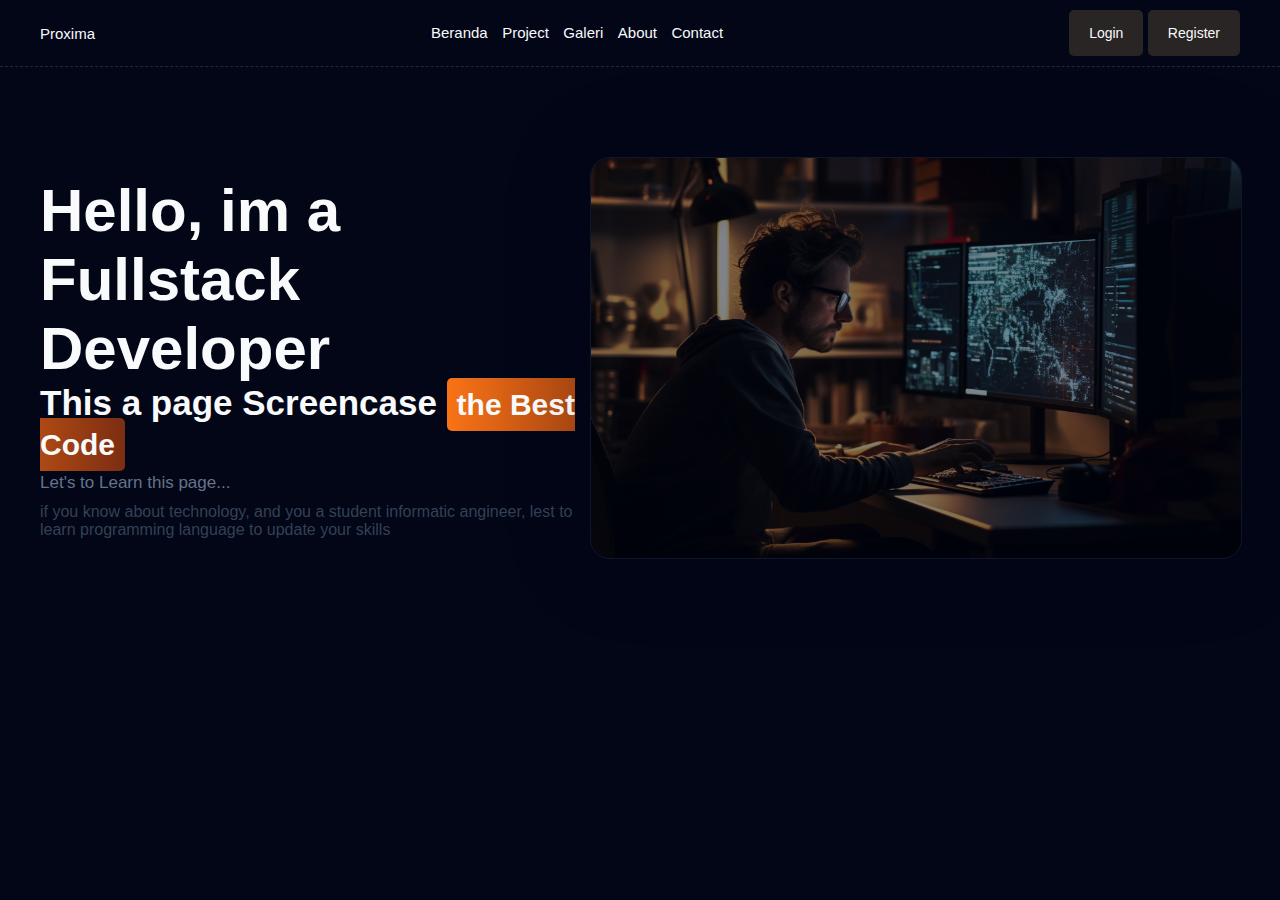
==== mywebsite/index.html @ a2994cc9 "update pertama" ====
<!DOCTYPE html>
<html lang="en">

<head>
    <meta charset="UTF-8">
    <meta name="viewport" content="width=device-width, initial-scale=1.0">
    <title>Web Portfolio</title>
    <link rel="stylesheet" href="css/style.css">
</head>

<body>
    <section>
        <nav>
            <div class="nav-item">
                <a href="">Proxima</a>
                <div class="item">
                    <ul>
                        <li><a href="">Beranda</a></li>
                        <li><a href="">Project</a></li>
                        <li><a href="">Galeri</a></li>
                        <li><a href="">About</a></li>
                        <li><a href="">Contact</a></li>
                    </ul>
                </div>
                <div class="action">
                    <button class="btnlogin">Login</button>
                    <button class="btnregister">Register</button>
                </div>
            </div>
        </nav>
    </section>

    <section>
        <div class="hero">
            <div class="itemleft">
                <h1 class="title">Hello, im a Fullstack Developer </h1>
                <p class="subone">This a page Screencase <span>the Best Code</span></p>
                <p class="subtwo">Let's to Learn this page... </p>
                <p class="description">if you know about technology, and you a student informatic angineer, lest to
                    learn programming
                    language to update your skills </p>
            </div>
            <div class="itemright">
                <div class="images">
                    <img src="/mywebsite/images/img1.jpg" alt="">
                </div>
            </div>
        </div>
    </section>

    <section>
        <main>

        </main>
    </section>

    <section>
        <footer>

        </footer>
    </section>
</body>
<script src="js/script.js"></script>

</html>
---- mywebsite/css/style.css ----
* {
  padding: 0;
  margin: 0;
}

body {
  background-color: #020617;
  font-family: "Poppins", sans-serif;
}

/* this code to section nav and all items in navbar items */
section nav .nav-item {
  display: flex;
  justify-content: space-between;
  padding: 10px 40px;
  border-bottom: 1px dashed #1e293b;
  align-items: center;
  a {
    text-decoration: none;
    font-size: 15px;
    color: #f8fafc;
  }
  .item {
    padding: 10px 0px;
    ul li {
      display: inline;
      margin-right: 10px;
    }
  }
  .action {
    button {
      padding: 15px 20px;
      font-size: 14px;
    }
    .btnlogin {
      background-color: #292524;
      color: #f8fafc;
      border: 0;
      border-radius: 5px;
      &:hover {
        background-color: #0f172a;
        border: 1px solid #475569;
      }
    }

    .btnregister {
      background-color: #292524;
      color: #f8fafc;
      border: 0;
      border-radius: 5px;
      &:hover {
        background-color: #0f172a;
        border: 1px solid #475569;
      }
    }
  }
}

section .hero {
  display: flex;
  justify-content: space-between;
  align-items: center;
  padding: 10px 40px;
  color: #f8fafc;
  margin-top: 80px;
  .itemleft {
    .title {
      font-size: 60px;
    }
    .subone {
      font-size: 35px;
      font-weight: bold;
      margin-bottom: 10px;
      span {
        font-size: 30px;
        background: linear-gradient(to right, #f97316, #7c2d12);
        padding: 10px;
        border-radius: 5px;
        &:hover {
          background: linear-gradient(to right, #7c2d12, #f97316);
        }
      }
    }
    .subtwo {
      font-size: 17px;
      margin-bottom: 10px;
      color: #64748b;
    }
    .description {
      color: #334155;
    }
  }

  .itemright {
    .images {
      height: 400px;
      width: 650px;
      img {
        opacity: 0.5;
        width: 100%;
        height: 100%;
        border-radius: 20px;
        border: 1px solid #1e293b;
        box-shadow: 0px 1px 90px rgba(0, 0, 0, 0.2);
      }
    }
  }
}
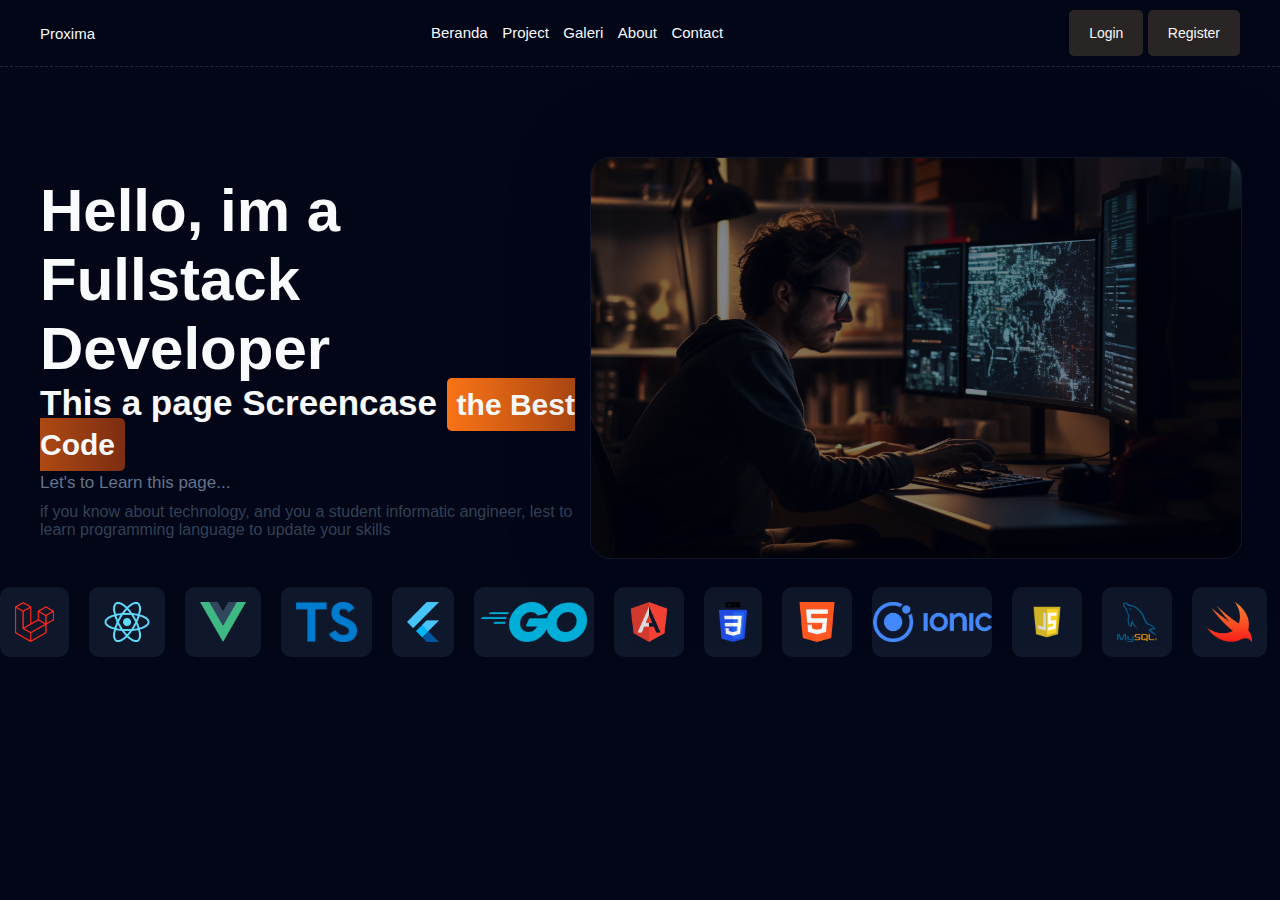
==== commit ee4d536c: "update three" ====
--- a/mywebsite/index.html
+++ b/mywebsite/index.html
@@ -48,6 +48,52 @@
         </div>
     </section>
 
+    <!-- this section running images -->
+    <section>
+        <div class="skill" id="running">
+            <div class="itemRunning">
+                <img src="/mywebsite/images/laravel.png" alt="Laravel logo">
+            </div>
+            <div class="itemRunning">
+                <img src="/mywebsite/images/react.png" alt="React logo">
+            </div>
+            <div class="itemRunning">
+                <img src="/mywebsite/images/vue.png" alt="Vue.js logo">
+            </div>
+            <div class="itemRunning">
+                <img src="/mywebsite/images/typescript.png" alt="TypeScript logo">
+            </div>
+            <div class="itemRunning">
+                <img src="/mywebsite/images/flutter.png" alt="Flutter logo">
+            </div>
+            <div class="itemRunning">
+                <img src="/mywebsite/images/golang.png" alt="Golang logo">
+            </div>
+            <div class="itemRunning">
+                <img src="/mywebsite/images/angular.png" alt="Angular logo">
+            </div>
+            <div class="itemRunning">
+                <img src="/mywebsite/images/css.png" alt="CSS logo">
+            </div>
+            <div class="itemRunning">
+                <img src="/mywebsite/images/html.png" alt="HTML logo">
+            </div>
+            <div class="itemRunning">
+                <img src="/mywebsite/images/ionic.png" alt="Ionic logo">
+            </div>
+            <div class="itemRunning">
+                <img src="/mywebsite/images/javascript.webp" alt="JavaScript logo">
+            </div>
+            <div class="itemRunning">
+                <img src="/mywebsite/images/mysql.png" alt="MySQL logo">
+            </div>
+            <div class="itemRunning">
+                <img src="/mywebsite/images/swiff.png" alt="Swift logo">
+            </div>
+        </div>
+    </section>
+
+
     <section>
         <main>
 
@@ -60,6 +106,8 @@
         </footer>
     </section>
 </body>
+
+
 <script src="js/script.js"></script>
 
 </html>--- a/mywebsite/css/style.css
+++ b/mywebsite/css/style.css
@@ -56,6 +56,7 @@
   }
 }
 
+/* this code section hero */
 section .hero {
   display: flex;
   justify-content: space-between;
@@ -106,3 +107,42 @@
     }
   }
 }
+
+/* this code to section running images */
+section .skill {
+  padding: 20px 0px;
+  display: flex;
+  align-items: center;
+  overflow: hidden;
+  white-space: nowrap;
+  .itemRunning {
+    margin-right: 20px;
+    border-radius: 10px;
+    width: 90px;
+    height: 40px;
+    padding: 15px;
+    background-color: #0f172a;
+    display: flex;
+    justify-content: center;
+    animation: moveRight 10s linear infinite;
+    &:hover {
+      border: 1px solid #475569;
+    }
+    figure {
+      object-fit: cover;
+      /* img {
+      } */
+    }
+  }
+}
+
+@keyframes moveRight {
+  /* start animation from left if using -100% */
+  /* start animation from right if using 100% */
+  0% {
+    transform: translateX(100%);
+  }
+  100% {
+    transform: translateX(-100%);
+  }
+}
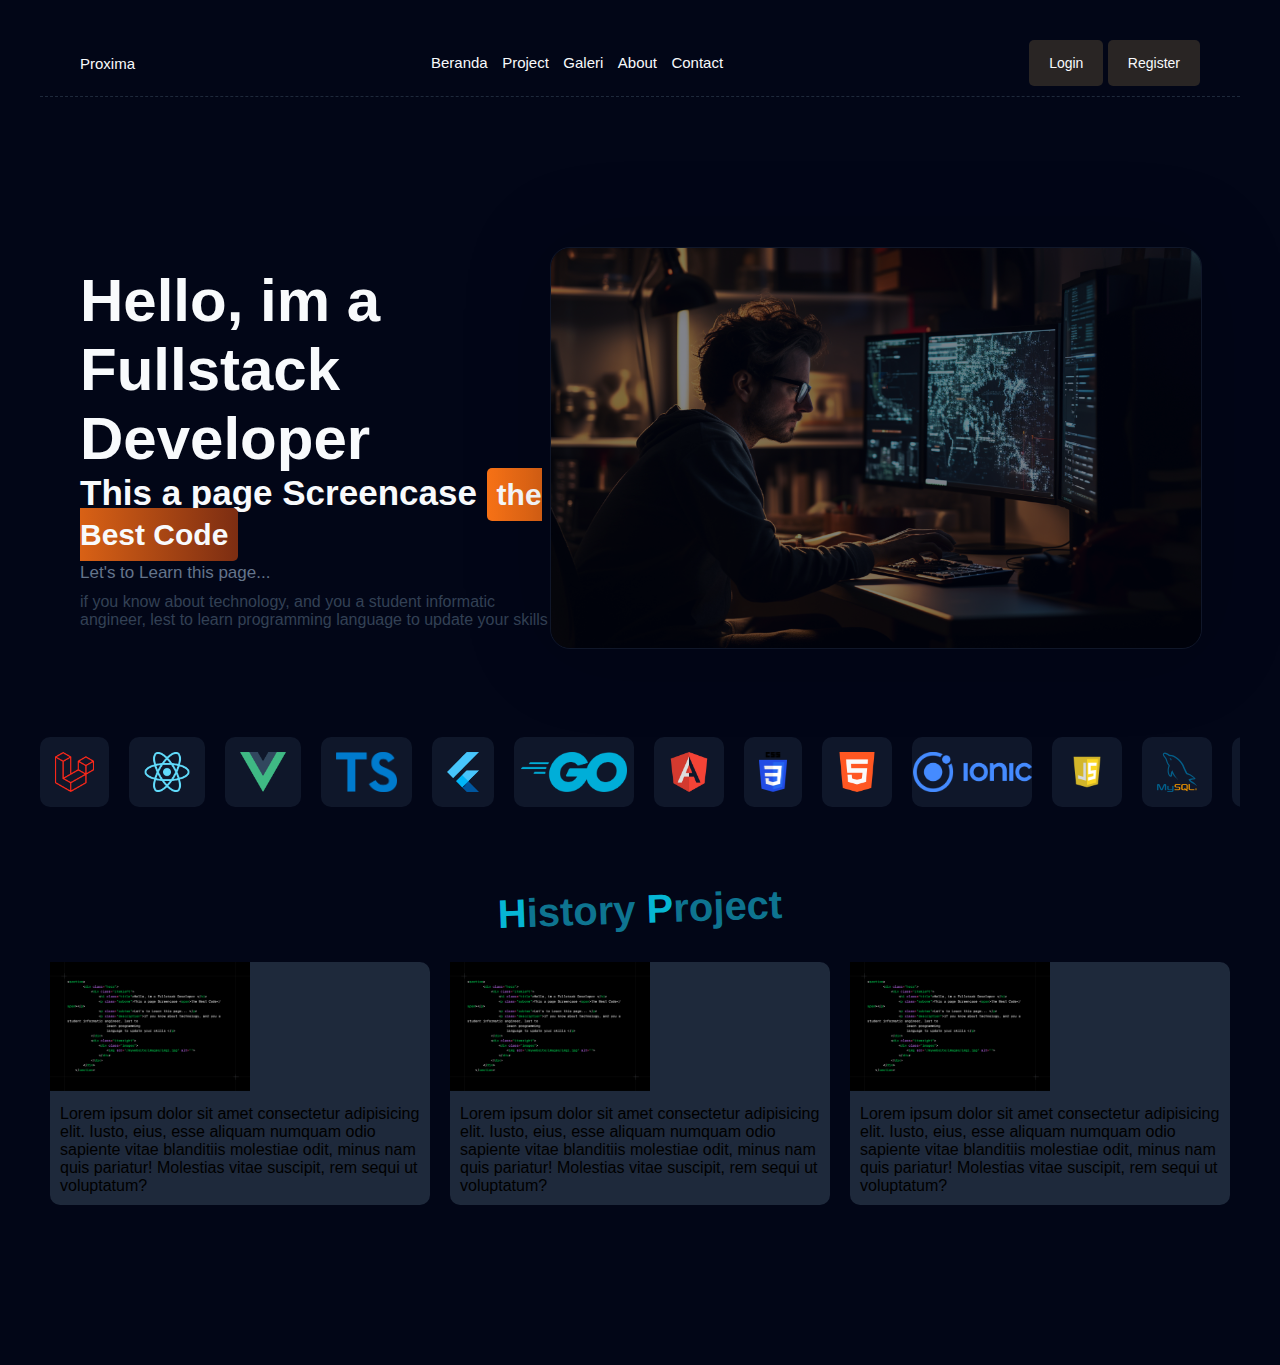
==== commit ce26e6ab: "update four" ====
--- a/mywebsite/index.html
+++ b/mywebsite/index.html
@@ -94,6 +94,36 @@
     </section>
 
 
+    <!-- script code to list project -->
+    <section>
+        <div class="listproject">
+            <div class="sectionTitle">
+                <h1><span>H</span>istory <span>P</span>roject</h1>
+            </div>
+
+            <div class="project">
+                <div class="card">
+                    <img src="/mywebsite/images/codeone.png" alt="">
+                    <p>Lorem ipsum dolor sit amet consectetur adipisicing elit. Iusto, eius, esse aliquam numquam odio
+                        sapiente vitae blanditiis molestiae odit, minus nam quis pariatur! Molestias vitae suscipit, rem
+                        sequi ut voluptatum?</p>
+                </div>
+                <div class="card">
+                    <img src="/mywebsite/images/codeone.png" alt="">
+                    <p>Lorem ipsum dolor sit amet consectetur adipisicing elit. Iusto, eius, esse aliquam numquam odio
+                        sapiente vitae blanditiis molestiae odit, minus nam quis pariatur! Molestias vitae suscipit, rem
+                        sequi ut voluptatum?</p>
+                </div>
+                <div class="card">
+                    <img src="/mywebsite/images/codeone.png" alt="">
+                    <p>Lorem ipsum dolor sit amet consectetur adipisicing elit. Iusto, eius, esse aliquam numquam odio
+                        sapiente vitae blanditiis molestiae odit, minus nam quis pariatur! Molestias vitae suscipit, rem
+                        sequi ut voluptatum?</p>
+                </div>
+            </div>
+        </div>
+    </section>
+
     <section>
         <main>
 
--- a/mywebsite/css/style.css
+++ b/mywebsite/css/style.css
@@ -146,3 +146,43 @@
     transform: translateX(-100%);
   }
 }
+
+section {
+  padding: 30px 40px;
+  .sectionTitle {
+    display: flex;
+    justify-content: center;
+    margin-bottom: 20px;
+    transform: rotate(-2deg);
+    h1 {
+      color: #0e7490;
+      font-size: 40px;
+      span {
+        color: #06b6d4;
+      }
+      &:hover {
+        color: #a5f3fc;
+        span {
+          color: #155e75;
+        }
+      }
+    }
+  }
+
+  .project {
+    display: grid;
+    grid-template-columns: auto auto auto;
+    .card {
+      margin: 10px;
+      border-radius: 10px;
+      background-color: #1e293b;
+      img {
+        object-fit: cover;
+        width: 200px;
+      }
+      p {
+        padding: 10px;
+      }
+    }
+  }
+}
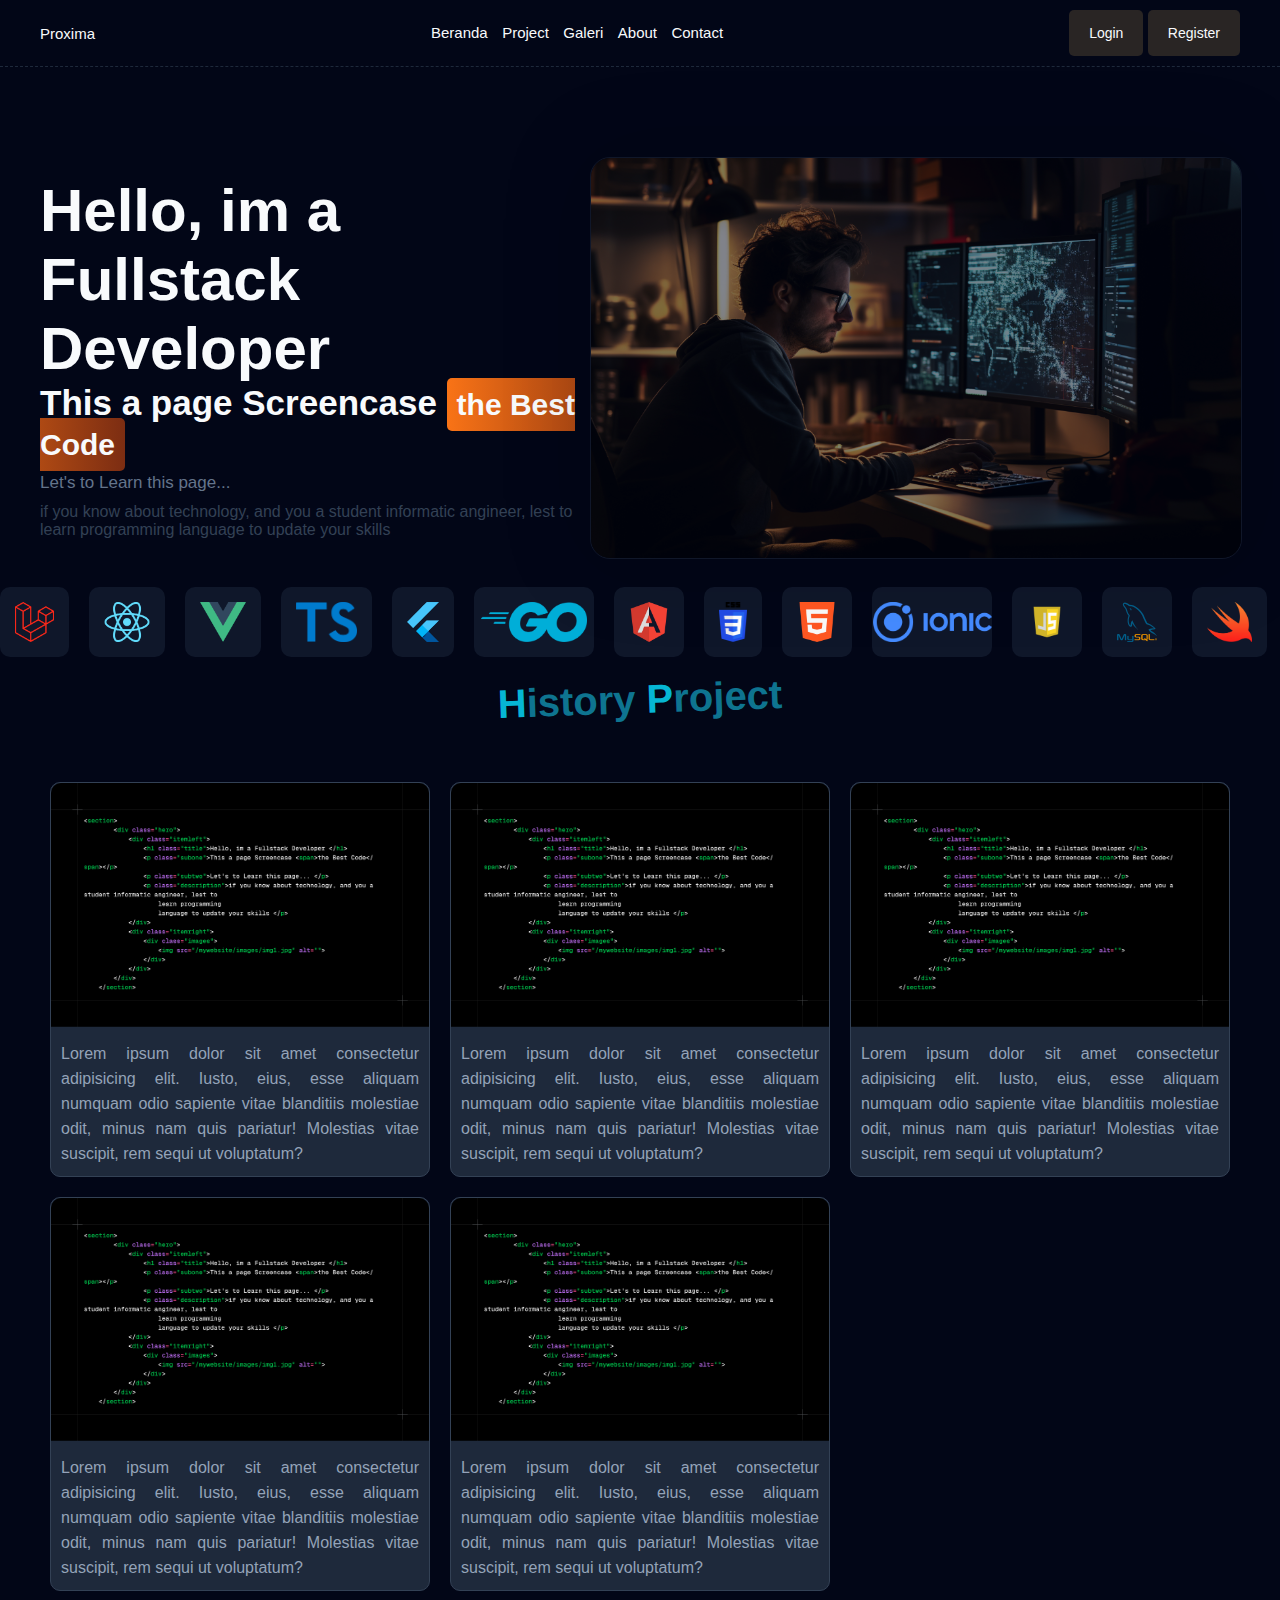
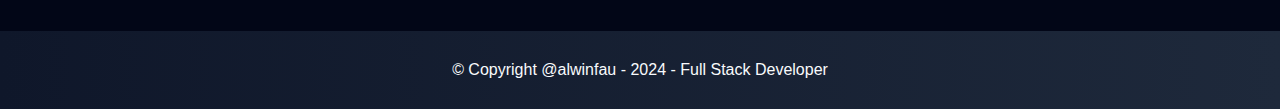
==== commit 41bb4790: "udpate index.html add footer" ====
--- a/mywebsite/index.html
+++ b/mywebsite/index.html
@@ -120,20 +120,26 @@
                         sapiente vitae blanditiis molestiae odit, minus nam quis pariatur! Molestias vitae suscipit, rem
                         sequi ut voluptatum?</p>
                 </div>
+                <div class="card">
+                    <img src="/mywebsite/images/codeone.png" alt="">
+                    <p>Lorem ipsum dolor sit amet consectetur adipisicing elit. Iusto, eius, esse aliquam numquam odio
+                        sapiente vitae blanditiis molestiae odit, minus nam quis pariatur! Molestias vitae suscipit, rem
+                        sequi ut voluptatum?</p>
+                </div>
+                <div class="card">
+                    <img src="/mywebsite/images/codeone.png" alt="">
+                    <p>Lorem ipsum dolor sit amet consectetur adipisicing elit. Iusto, eius, esse aliquam numquam odio
+                        sapiente vitae blanditiis molestiae odit, minus nam quis pariatur! Molestias vitae suscipit, rem
+                        sequi ut voluptatum?</p>
+                </div>
             </div>
         </div>
     </section>
 
     <section>
-        <main>
-
-        </main>
-    </section>
-
-    <section>
-        <footer>
-
-        </footer>
+        <div class="footer">
+            <p>&copy; Copyright @alwinfau - 2024 - Full Stack Developer </p>
+        </div>
     </section>
 </body>
 
--- a/mywebsite/css/style.css
+++ b/mywebsite/css/style.css
@@ -148,7 +148,6 @@
 }
 
 section {
-  padding: 30px 40px;
   .sectionTitle {
     display: flex;
     justify-content: center;
@@ -172,17 +171,39 @@
   .project {
     display: grid;
     grid-template-columns: auto auto auto;
+    padding: 30px 40px;
     .card {
+      border: 1px solid #334155;
       margin: 10px;
       border-radius: 10px;
       background-color: #1e293b;
       img {
         object-fit: cover;
-        width: 200px;
+        border-radius: 10px 10px 0px 0px;
+        width: 100%;
       }
       p {
         padding: 10px;
-      }
-    }
-  }
-}
+        font-size: 16px;
+        line-height: 25px;
+        color: #94a3b8;
+        font-weight: normal;
+        text-align: justify;
+      }
+    }
+  }
+}
+
+section {
+  .footer {
+    background: linear-gradient(to left, #1e293b, #0f172a);
+    margin-bottom: 0px;
+    padding: 30px 0px;
+    color: #f8fafc;
+    width: 100%;
+    text-align: center;
+  }
+  .item-footer {
+    display: flex;
+  }
+}
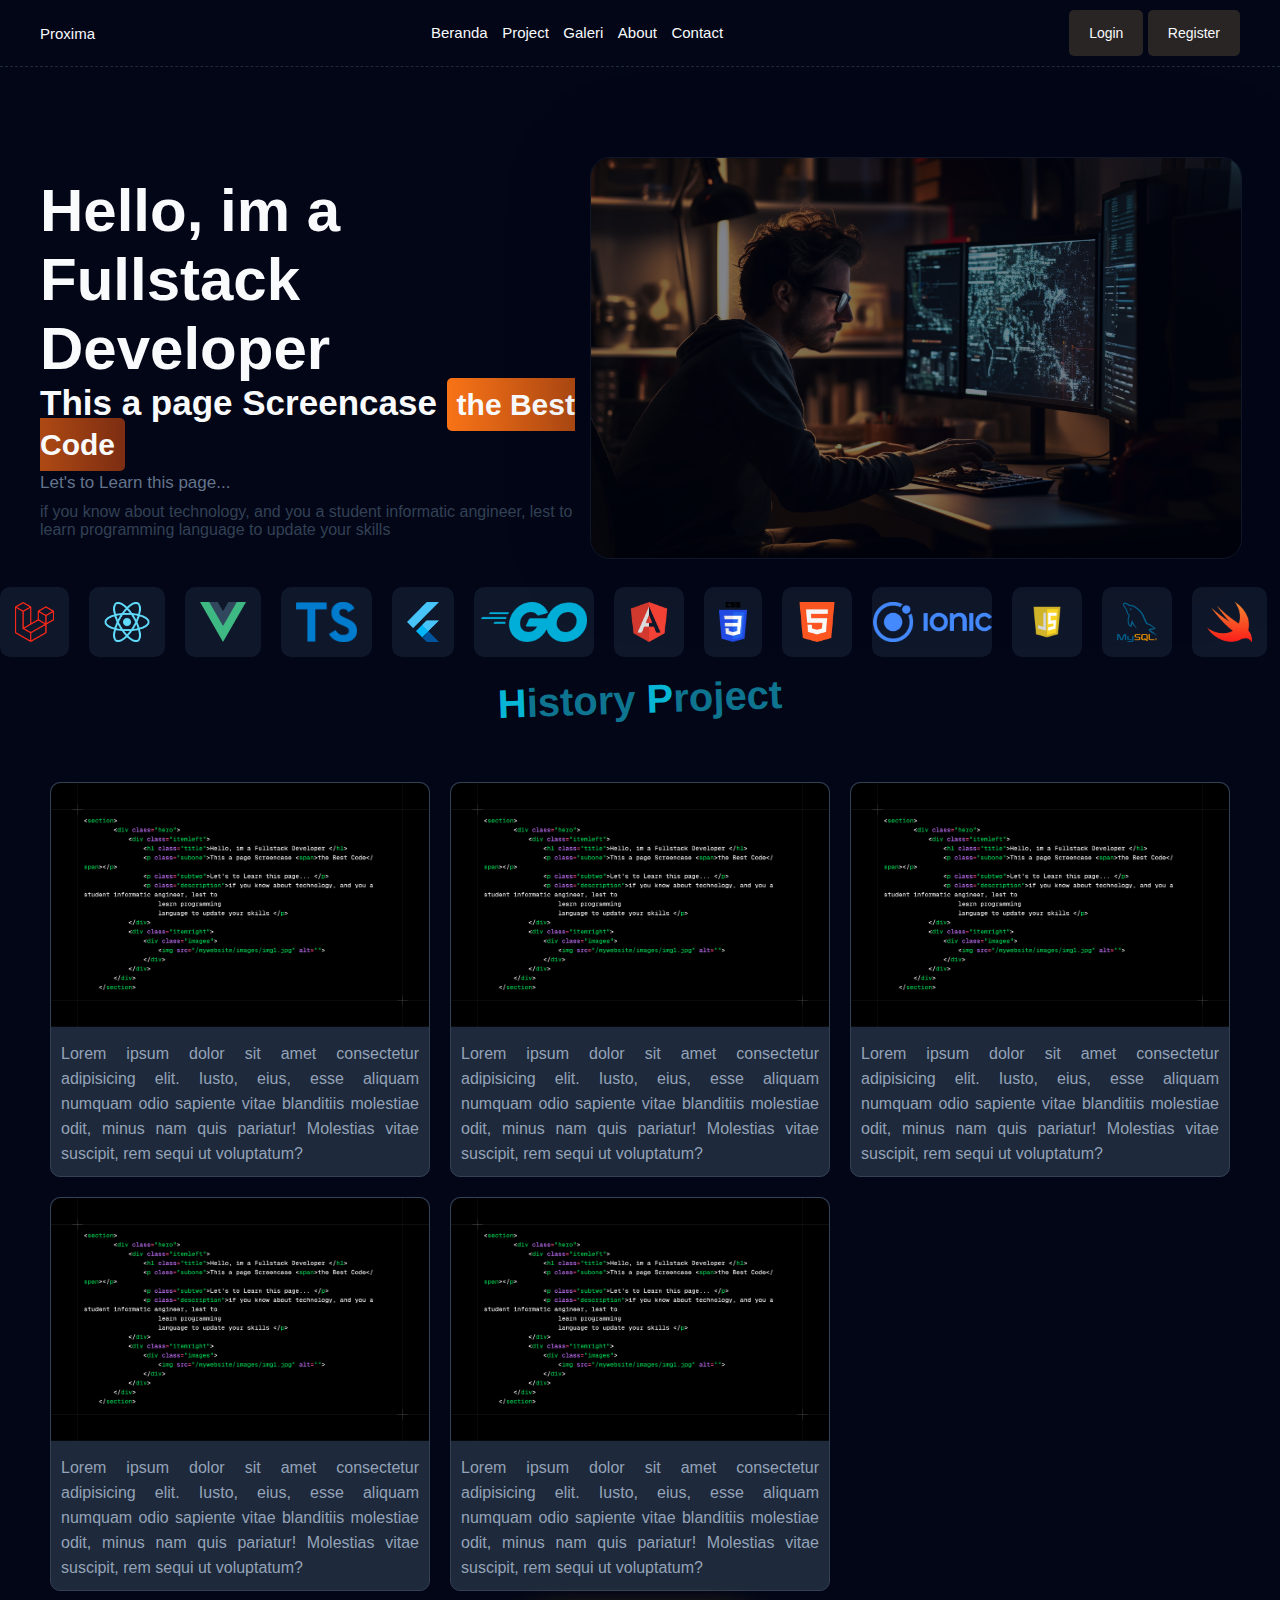
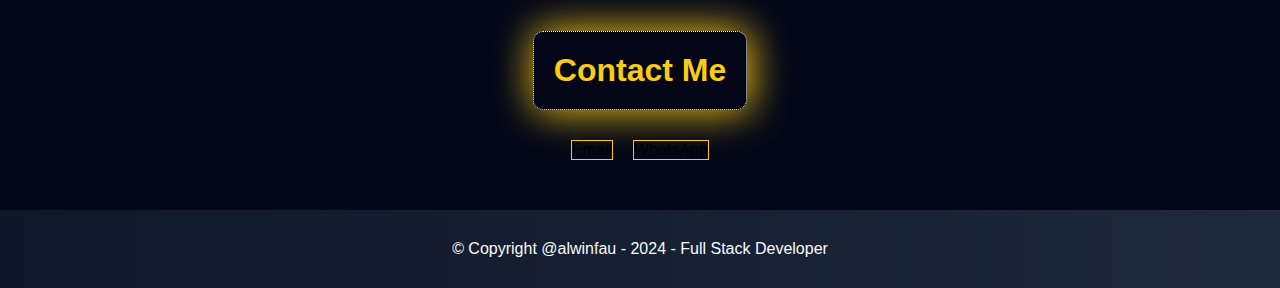
==== commit 802eaa83: "update contact" ====
--- a/mywebsite/index.html
+++ b/mywebsite/index.html
@@ -137,13 +137,29 @@
     </section>
 
     <section>
+        <div class="contact-me">
+            <div class="contact">
+                <h1>Contact Me</h1>
+            </div>
+
+            <div class="list-contact">
+                <div class="item">
+                    Email
+                </div>
+                <div class="item">
+                    WhatsApp
+                </div>
+            </div>
+        </div>
+    </section>
+
+    <section>
         <div class="footer">
             <p>&copy; Copyright @alwinfau - 2024 - Full Stack Developer </p>
         </div>
     </section>
 </body>
 
-
 <script src="js/script.js"></script>
 
 </html>--- a/mywebsite/css/style.css
+++ b/mywebsite/css/style.css
@@ -194,6 +194,37 @@
   }
 }
 
+/* code to build section contact */
+section {
+  .contact-me {
+    display: flex;
+    align-items: center;
+    justify-content: center;
+    flex-direction: column;
+    .contact {
+      border-radius: 10px;
+      box-shadow: 2px 0px 40px 1px #facc15;
+      border: 1px dotted #ffff;
+      background: #020617;
+      padding: 20px;
+      margin-bottom: 20px;
+      h1 {
+        color: #facc15;
+      }
+    }
+
+    .list-contact {
+      margin-bottom: 40px;
+      display: flex;
+      justify-content: between;
+      .item {
+        margin: 10px;
+        border: solid 1px #facc15;
+      }
+    }
+  }
+}
+
 section {
   .footer {
     background: linear-gradient(to left, #1e293b, #0f172a);
